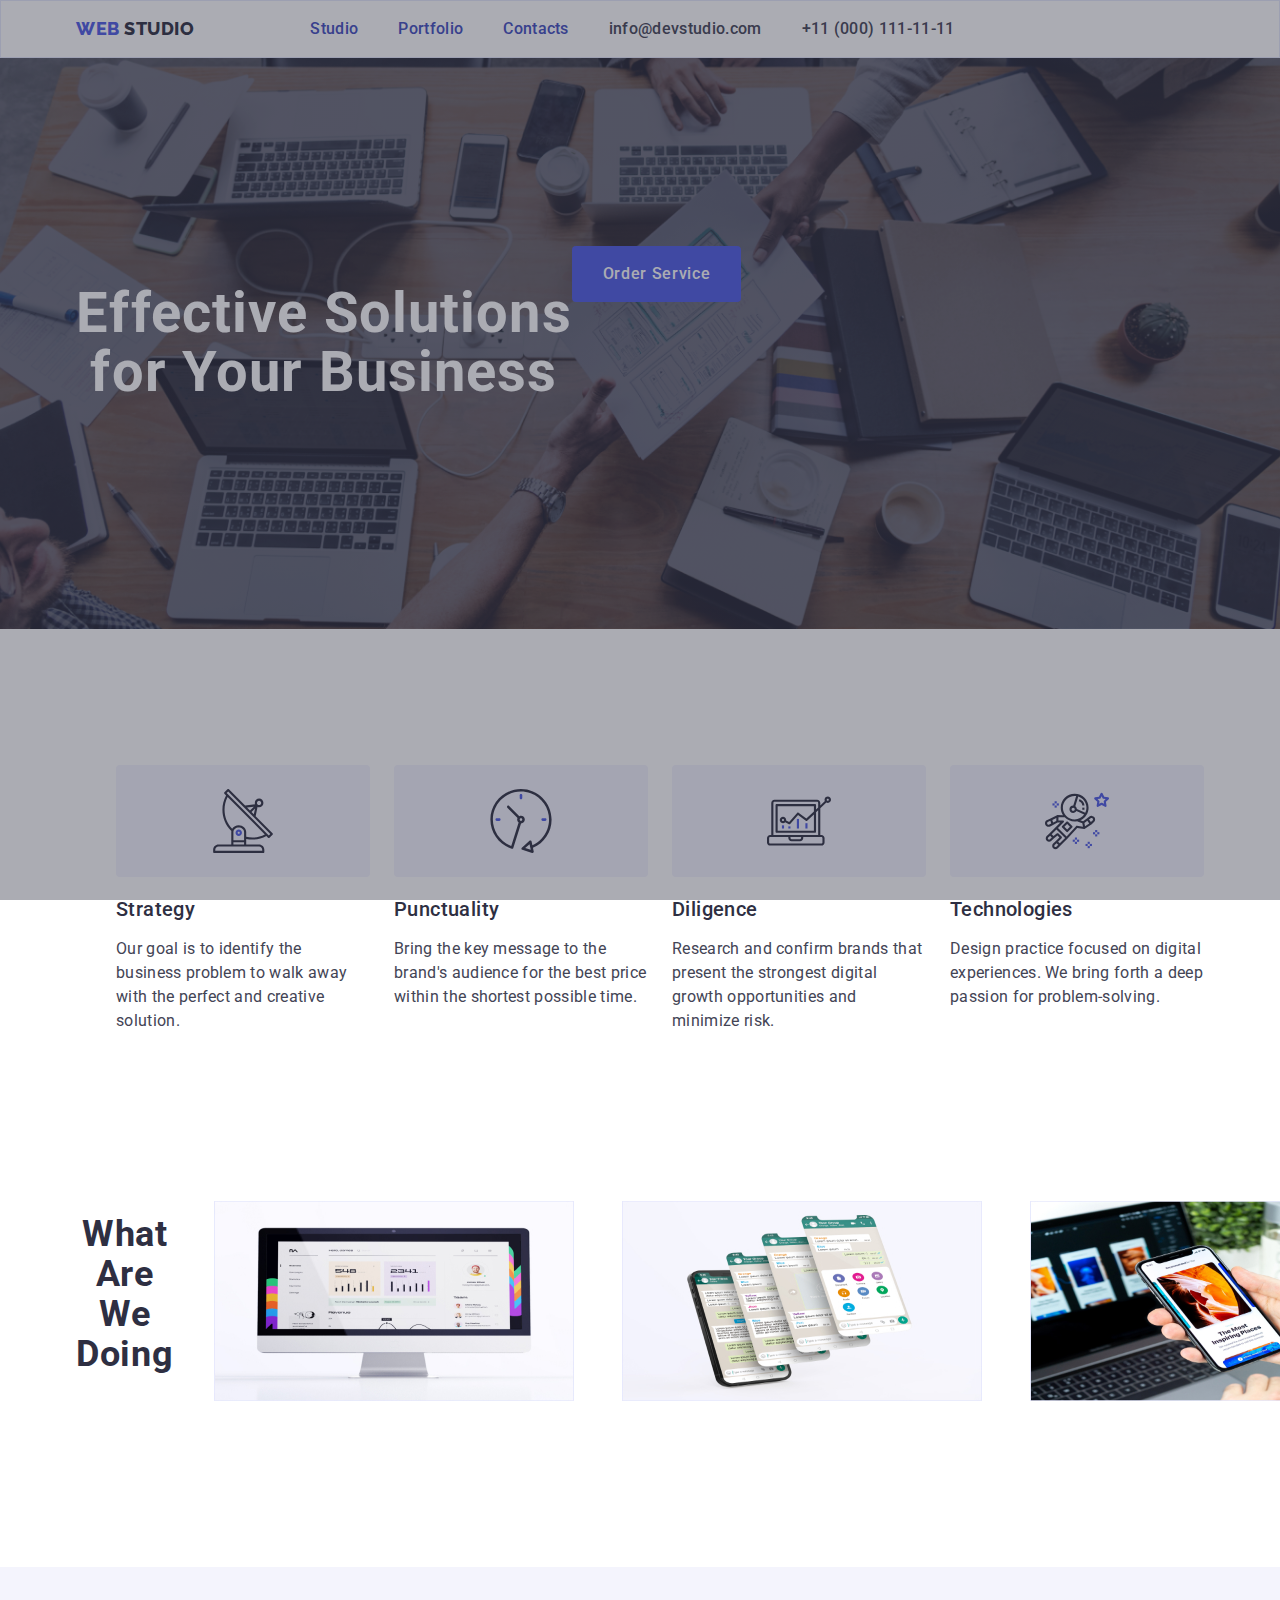
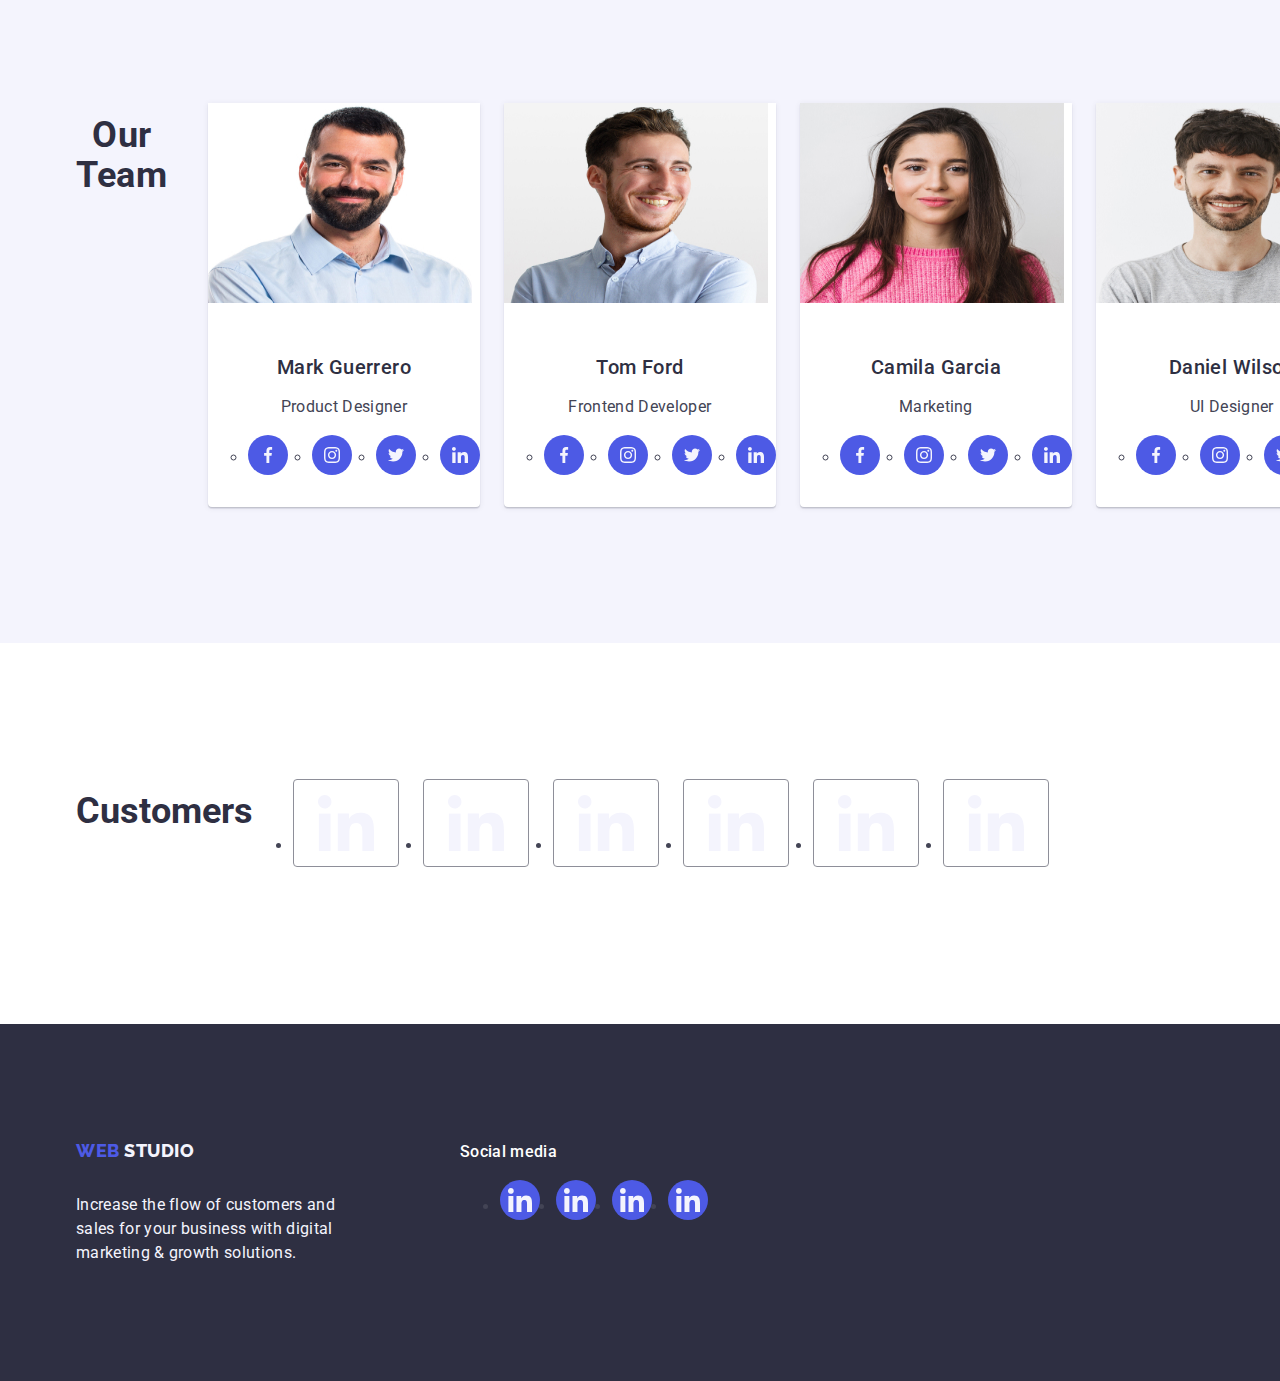
==== index.html @ 6be83ae6 "update" ====
<!DOCTYPE html>
<html lang="en">
<head>
    <meta charset="UTF-8">
    <meta name="viewport" content="width=device-width, initial-scale=1.0">
    <link rel="preconnect" href="https://fonts.googleapis.com">
    <link rel="preconnect" href="https://fonts.gstatic.com" crossorigin>
    <link href="https://fonts.googleapis.com/css2?family=Raleway:ital,wght@0,100..900;1,100..900&family=Roboto:ital,wght@0,100;0,300;0,400;0,500;0,700;0,900;1,100;1,300;1,400;1,500;1,700;1,900&display=swap" rel="stylesheet">
    <link
      rel="stylesheet"
      href="https://cdnjs.cloudflare.com/ajax/libs/modern-normalize/2.0.0/modern-normalize.min.css"
    />
    <link rel="stylesheet" href="./css/styles.css">
    <title>Document</title>
</head>
<body>
    <header class="header-styles">
        <div class="container">
            <nav class="nav-container">
                <a href="./index.html" class="nav-logo link logo">
                    Web
                    <span class="span-style">
                        Studio
                    </span>
                </a>
                <ul class="list nav-list">
                    <li class="nav-link-one link">
                        <a href="./index.html" class="link link-one">Studio</a>
                    </li>
                    <li class="nav-link-one link">
                        <a href="./portfolio.html" class="link link-one">Portfolio</a>
                    </li>
                    <li class="nav-link-one link">
                        <a href="" class="link link-one">Contacts</a>
                    </li>
                </ul>
            </nav>
            <address class="address">
                <ul class="list address-list">
                    <li class="nav-link-one link">
                        <a href="mailto:info@devstudio.com" class="link link-add">info@devstudio.com</a>
                    </li>
                    <li class="nav-link-one link">
                        <a href="tel:+110001111111" class="link link-add">+11 (000) 111-11-11</a>
                    </li>
                </ul>
            </address>
        </div>
    </header>
    <main>
        <section class="section-one">
            <div class="container">
                <h1 class="section-header">Effective Solutions for Your Business</h1>
                <button type="button" class="header-btn" data-modal-open>Order Service</button>
            </div>
        </section>
        <section class="section-two">
            <div class="container">
                <h2 hidden class="visually-hidden">Vision</h2>
                <ul class="list section-two-list">
                    <li class="list-item">
                        <div class="list-item-images">
                            <svg height="64" width="64">
                                <use href="./images/icons.svg#antenna" />
                            </svg>
                        </div>
                        <h3 class="heading-list">Strategy</h3>
                        <p class="p-list-item">
                            Our goal is to identify the business problem to walk away with the perfect and creative solution.
                        </p>
                    </li>
                    <li class="list-item">
                        <div class="list-item-images">
                            <svg height="64" width="64">
                                <use href="./images/icons.svg#clock" />
                            </svg>
                        </div>
                        <h3 class="heading-list">Punctuality</h3>
                        <p class="p-list-item">
                            Bring the key message to the brand's audience for the best price within the shortest possible time.
                        </p>
                    </li>
                    <li class="list-item">
                        <div class="list-item-images">
                            <svg height="64" width="64">
                                <use href="./images/icons.svg#graph" />
                            </svg>
                        </div>
                        <h3 class="heading-list">Diligence</h3>
                        <p class="p-list-item">
                            Research and confirm brands that present the strongest digital growth opportunities and minimize risk.
                        </p>
                    </li>
                    <li class="list-item">
                        <div class="list-item-images">
                            <svg height="64" width="64">
                                <use href="./images/icons.svg#astro" />
                            </svg>
                        </div>
                        <h3 class="heading-list">Technologies</h3>
                        <p class="p-list-item">
                            Design practice focused on digital experiences. We bring forth a deep passion for problem-solving.
                        </p>
                    </li>
                </ul>
            </div>
        </section>
        <section class="section-three">
            <div class="container">
                <h2 class="section-header-three">What are we doing</h2>
                <ul class="list section-three-list">
                    <li class="section-three-list-item">
                        <img src="./images/img-act1.jpg" width="360" height="200" alt="activity-1">
                    </li>
                    <li class="section-three-list-item">
                        <img src="./images/img-act2.jpg" width="360" height="200" alt="activity-2">
                    </li>
                    <li class="section-three-list-item">
                        <img src="./images/img-act3.jpg" width="360" height="200" alt="activity-3">
                    </li>
                </ul>
            </div>
        </section>
        <section class="section-four">
            <div class="container">
                <h2 class="section-header-four">Our Team</h2>
                <ul class="list section-four-list">
                    <li class="section-four-list-item">
                        <img src="./images/img-person1.jpg" width="264" height="200" alt="person-1">
                        <div class="card-container">
                            <h3 class="heading-list-four">Mark Guerrero</h3>
                            <p class="p-list-item-four">
                                Product Designer
                            </p>
                            <ul class="card-soc-med-list">
                                <li class="card-soc-med-item">
                                    <a href="https://www.facebook.com/" class="card-soc-med-link">
                                        <svg class="soc-med-icon" height="16" width="16">
                                            <use href="./images/icons.svg#facebook" />
                                        </svg>
                                    </a>
                                </li>
                                <li class="card-soc-med-item">
                                    <a href="https://www.instagram.com/" class="card-soc-med-link">
                                        <svg class="soc-med-icon" height="16" width="16">
                                            <use href="./images/icons.svg#instagram" />
                                        </svg>
                                    </a>
                                </li>
                                <li class="card-soc-med-item">
                                    <a href="https://www.twitter.com/" class="card-soc-med-link">
                                        <svg class="soc-med-icon" height="16" width="16">
                                            <use href="./images/icons.svg#twitter" />
                                        </svg>
                                    </a>
                                </li>
                                <li class="card-soc-med-item">
                                    <a href="https://www.linkedin.com/" class="card-soc-med-link">
                                        <svg class="soc-med-icon" height="16" width="16">
                                            <use href="./images/icons.svg#linkedin" />
                                        </svg>
                                    </a>
                                </li>
                            </ul>
                        </div>
                    </li>
                    <li class="section-four-list-item">
                        <img src="./images/img-person2.jpg" width="264" height="200" alt="person-2">
                        <div class="card-container">
                            <h3 class="heading-list-four">Tom Ford</h3>
                            <p class="p-list-item-four">
                               Frontend Developer 
                            </p>
                            <ul class="card-soc-med-list">
                                <li class="card-soc-med-item">
                                    <a href="https://www.facebook.com/" class="card-soc-med-link">
                                        <svg class="soc-med-icon" height="16" width="16">
                                            <use href="./images/icons.svg#facebook" />
                                        </svg>
                                    </a>
                                </li>
                                <li class="card-soc-med-item">
                                    <a href="https://www.instagram.com/" class="card-soc-med-link">
                                        <svg class="soc-med-icon" height="16" width="16">
                                            <use href="./images/icons.svg#instagram" />
                                        </svg>
                                    </a>
                                </li>
                                <li class="card-soc-med-item">
                                    <a href="https://www.twitter.com/" class="card-soc-med-link">
                                        <svg class="soc-med-icon" height="16" width="16">
                                            <use href="./images/icons.svg#twitter" />
                                        </svg>
                                    </a>
                                </li>
                                <li class="card-soc-med-item">
                                    <a href="https://www.linkedin.com/" class="card-soc-med-link">
                                        <svg class="soc-med-icon" height="16" width="16">
                                            <use href="./images/icons.svg#linkedin" />
                                        </svg>
                                    </a>
                                </li>
                            </ul>
                        </div>
                    </li>
                    <li class="section-four-list-item">
                        <img src="./images/img-person3.jpg" width="264" height="200" alt="person-3">
                        <div class="card-container">
                            <h3 class="heading-list-four">Camila Garcia</h3>
                            <p class="p-list-item-four">
                                Marketing
                            </p>
                            <ul class="card-soc-med-list">
                                <li class="card-soc-med-item">
                                    <a href="https://www.facebook.com/" class="card-soc-med-link">
                                        <svg class="soc-med-icon" height="16" width="16">
                                            <use href="./images/icons.svg#facebook" />
                                        </svg>
                                    </a>
                                </li>
                                <li class="card-soc-med-item">
                                    <a href="https://www.instagram.com/" class="card-soc-med-link">
                                        <svg class="soc-med-icon" height="16" width="16">
                                            <use href="./images/icons.svg#instagram" />
                                        </svg>
                                    </a>
                                </li>
                                <li class="card-soc-med-item">
                                    <a href="https://www.twitter.com/" class="card-soc-med-link">
                                        <svg class="soc-med-icon" height="16" width="16">
                                            <use href="./images/icons.svg#twitter" />
                                        </svg>
                                    </a>
                                </li>
                                <li class="card-soc-med-item">
                                    <a href="https://www.linkedin.com/" class="card-soc-med-link">
                                        <svg class="soc-med-icon" height="16" width="16">
                                            <use href="./images/icons.svg#linkedin" />
                                        </svg>
                                    </a>
                                </li>
                            </ul>
                        </div>
                    </li>
                    <li class="section-four-list-item">
                        <img src="./images/img-person4.jpg" width="264" height="200" alt="person-4">
                        <div class="card-container">
                            <h3 class="heading-list-four">Daniel Wilson</h3>
                            <p class="p-list-item-four">
                                UI Designer
                            </p>
                            <ul class="card-soc-med-list">
                                <li class="card-soc-med-item">
                                    <a href="https://www.facebook.com/" class="card-soc-med-link">
                                        <svg class="soc-med-icon" height="16" width="16">
                                            <use href="./images/icons.svg#facebook" />
                                        </svg>
                                    </a>
                                </li>
                                <li class="card-soc-med-item">
                                    <a href="https://www.instagram.com/" class="card-soc-med-link">
                                        <svg class="soc-med-icon" height="16" width="16">
                                            <use href="./images/icons.svg#instagram" />
                                        </svg>
                                    </a>
                                </li>
                                <li class="card-soc-med-item">
                                    <a href="https://www.twitter.com/" class="card-soc-med-link">
                                        <svg class="soc-med-icon" height="16" width="16">
                                            <use href="./images/icons.svg#twitter" />
                                        </svg>
                                    </a>
                                </li>
                                <li class="card-soc-med-item">
                                    <a href="https://www.linkedin.com/" class="card-soc-med-link">
                                        <svg class="soc-med-icon" height="16" width="16">
                                            <use href="./images/icons.svg#linkedin" />
                                        </svg>
                                    </a>
                                </li>
                            </ul>
                        </div>
                    </li>
                </ul>
            </div>
        </section>
        <section class="section-five">
            <div class="container section-five-container">
                <h2 class="section-five-heading">Customers</h2>
                <ul class="section-five-list">
                    <li class="section-five-list-item">
                        <a href="https://www.twitter.com/" class="section-five-link">
                            <svg class="customer-icon" width="104" height="56">
                                <use href="./images/icons.svg#linkedin" />
                            </svg>
                        </a>
                    </li>
                    <li class="section-five-list-item">
                        <a href="https://www.twitter.com/" class="section-five-link">
                            <svg class="customer-icon" width="104" height="56">
                                <use href="./images/icons.svg#linkedin" />
                            </svg>
                        </a>
                    </li>
                    <li class="section-five-list-item">
                        <a href="https://www.twitter.com/" class="section-five-link">
                            <svg class="customer-icon" width="104" height="56">
                                <use href="./images/icons.svg#linkedin" />
                            </svg>
                        </a>
                    </li>
                    <li class="section-five-list-item">
                        <a href="https://www.twitter.com/" class="section-five-link">
                            <svg class="customer-icon" width="104" height="56">
                                <use href="./images/icons.svg#linkedin" />
                            </svg>
                        </a>
                    </li>
                    <li class="section-five-list-item">
                        <a href="https://www.twitter.com/" class="section-five-link">
                            <svg class="customer-icon" width="104" height="56">
                                <use href="./images/icons.svg#linkedin" />
                            </svg>
                        </a>
                    </li>
                    <li class="section-five-list-item">
                        <a href="https://www.twitter.com/" class="section-five-link">
                            <svg class="customer-icon" width="104" height="56">
                                <use href="./images/icons.svg#linkedin" />
                            </svg>
                        </a>
                    </li>
                </ul>
            </div>
        </section>  
    </main>
    <footer class="index-footer">
        <div class="container footer-container">
            <div class="footer-text-container">
                <a href="./index.html" class="nav-logo link footer-link" id="footer-link">
                    Web
                    <span class="span-style footer-span-style">
                        Studio
                    </span>
                </a>
                <p class="footer-text">
                    Increase the flow of customers and sales for your business with digital marketing & growth solutions.
                </p>
            </div>
            <div class="footer-soc-med">
                <p class="footer-soc-med-text">Social media</p>
                <ul class="footer-soc-med-list">
                    <li class="footer-soc-med-list-item">
                        <a href="https://www.twitter.com/" class="footer-soc-med-list-item-link">
                            <svg class="footer-soc-med-icon" width="24" height="24">
                                <use href="./images/icons.svg#linkedin" />
                            </svg>
                        </a>
                    </li>
                    <li class="footer-soc-med-list-item">
                        <a href="https://www.twitter.com/" class="footer-soc-med-list-item-link">
                            <svg class="footer-soc-med-icon" width="24" height="24">
                                <use href="./images/icons.svg#linkedin" />
                            </svg>
                        </a>
                    </li>
                    <li class="footer-soc-med-list-item">
                        <a href="https://www.twitter.com/" class="footer-soc-med-list-item-link">
                            <svg class="footer-soc-med-icon" width="24" height="24">
                                <use href="./images/icons.svg#linkedin" />
                            </svg>
                        </a>
                    </li>
                    <li class="footer-soc-med-list-item">
                        <a href="https://www.twitter.com/" class="footer-soc-med-list-item-link">
                            <svg class="footer-soc-med-icon" width="24" height="24">
                                <use href="./images/icons.svg#linkedin" />
                            </svg>
                        </a>
                    </li>
                </ul>
            </div>
        </div>
    </footer>
    <div class="modal-container" data-modal>
        <div class="modal"></div>
    </div>
    <script src="./js/modal.js"></script>
</body>
</html>
---- css/styles.css ----
:root {
    --logo: #4d5ae5;
    --spanLogo: #2e2f42;
    --link: #2e2f42;
    --hovercolor: #404bbf;
    --addressLink: #434455;
    --sectionColor: #2e2f42;
    --footerText: #F4F4FD;
    --portfolioListBtn: #4d5ae5;
    --sectionFiveLink: #8e8f99;
    --socmedfooter: #FFFFFF;
}

body {
    font-family: "Roboto", sans-serif;
    color: #434455;
    background-color: #FFFFFF;
}
img {
    display: block;
    /* Other styling properties for images, if needed */
  }

.header-styles {
    box-shadow: 0px 2px 1px rgba(46, 47, 66, 0.08), 0px 1px 1px rgba(46, 47, 66, 0.16), 0px 1px 6px rgba(46, 47, 66, 0.08);
}
.nav-logo {
    font-family: 'Raleway', sans-serif;
    font-size: 18px;
    font-weight: 800;
    line-height: 1.17;
    letter-spacing: .03em;
    text-transform: uppercase;
    color: var(--logo);
    text-decoration: none;
}

.logo {
    margin-right: 76px;
}

link {
    text-decoration: none;
    
}

.span-style {
    color: var(--spanLogo);
}


.list {
    list-style: none;
    
}

.nav-list {
    display: flex;
    gap: 40px;
}

.nav-link-one {
    font-family: 'Roboto', sans-serif;
    font-size: 16px;
    font-weight: 500;
    line-height: 1.5;
    letter-spacing: .02em;
    color: var(--spanLogo);
}

.link-one {
    text-decoration: none;
    color: var(--spanLogo);
    padding: 24px 0;
    text-decoration: none;
    position: relative;
    color: #404bbf;
    transition: color 250ms cubic-bezier(0.4, 0, 0.2, 1);
}

.link-one::after{
    content: '';
    position: absolute;
    left: 0;
    bottom:-1px;
    height: 4px;
    background-color: #404bbf;
    border-radius: 2px;

}

.link-one:hover {
    color: var(--hovercolor);
}

.link-one:focus {
    color: var(--hovercolor);
}

.link-add {
    text-decoration: none;
    color: var(--addressLink);
    transition: color 250ms cubic-bezier(0.4, 0, 0.2, 1);
}

.link-add:hover {
    color: var(--hovercolor);
}

.link-add:focus {
    color: var(--hovercolor);
}

.address {
    font-style: normal;

}
.address-list {
    display: flex;
    gap: 40px;
}

.section-one {
    background-color: var(--sectionColor);
    padding: 188px 0;
    background-image: linear-gradient(rgba(46, 47, 66, 0.7), rgba(46, 47, 66, 0.7)), url(../images/people-office.jpg);
    max-width: 1440px;
    background-repeat: no-repeat;
    background-position: center;
    background-size: cover;
}

.section-header {
    font-size:56px;
    line-height: 1.07;
    text-align: center;
    letter-spacing: .02em;
    color: #FFFFFF;
    max-width: 496px;
}

.header-btn {
    background-color: #4D5AE5 ;
    font-family: "Roboto", sans-serif;
    font-weight: 500;
    font-size: 16px;
    line-height: 1.5;
    letter-spacing: 0.04em;
    color: #FFFFFF;
    cursor: pointer;
    min-width: 169px;
    height: 56px;
    border: none;
    border-radius: 4px;
    transition: background-color 250ms cubic-bezier(0.4, 0, 0.2, 1);

}

.header-btn:hover {
    background-color: var(--hovercolor);
}
.header-btn:focus {
    background-color: var(--hovercolor);
}

.section-two {
    padding: 120px 0;
}


.list-item-images {
    display: flex;
    align-items: center;
    justify-content: center;
    height: 112px;
    border-radius: 4px;
    background-color: #f4f4fd;
    margin-bottom: 8px;
}

.visually-hidden {
    position: absolute;
    width: 1px;
    height: 1px;
    margin: -1px;
    border: 0;
    padding: 0;
    white-space: nowrap;
    clip-path: inset(100%);
    clip: rect(0 0 0 0);
    overflow: hidden;
  }

.heading-list {
    font-weight: 500;
    font-size: 20px;
    line-height: 1.2;
    letter-spacing: .02em;
    color: var(--sectionColor);
    margin-bottom: 8px;
}

.section-two-list {
    display: flex;
    gap: 24px;
    justify-content: center;
}

.list-item {
    width: calc((100% - 72px) / 4);
    appearance: margin-right 24px;
}

.list-item:last-child {
    margin-right: 0;
}

.p-list-item {
    line-height: 1.5;
    letter-spacing: .02em;
}

.section-three {
    padding-bottom: 120px;
}

.section-header-three {
    font-size: 36px;
    line-height: 1.11;
    text-align: center;
    letter-spacing: .02em;
    color: var(--sectionColor);
    text-transform: capitalize  ;
    margin-bottom: 72px;
}

.section-three-list {
    display:flex;
    gap: 24px;
}

.section-three-list-item {
    margin-right: 24px;
    flex-basis: calc((100% - 3 * 16px) / 3);
}

.section-three-list-item:last-child {
    margin-right: 0;
}

.section-four {
    background-color: #F4F4FD;
    padding: 120px 0;
}

.section-header-four {
    font-size: 36px;
    line-height: 1.11;
    text-align: center;
    letter-spacing: .02em;
    text-transform: capitalize  ;
    color: var(--sectionColor);
    margin-bottom: 72px;
}

.section-four-list {
    display:flex;
    gap: 24px;
}

.section-four-list-item {

    background-color: #FFFFFF;
    flex-basis: calc((100% - 72px) / 4);
    border-radius: 0px 0px 4px 4px;
    box-shadow: 0px 1px 6px rgba(46, 47, 66, 0.08), 0px 1px 1px rgba(46, 47, 66, 0.16), 0px 2px 1px rgba(46, 47, 66, 0.08);

}

.card-container {
    padding: 32px 0;
}

.card-soc-med-list {
    display: flex;
    justify-content: center;
    gap: 24px;
}

.card-soc-med-item {
    width: 40px;
    height: 40px;
}

.card-soc-med-link {
    width: 100%;
    height: 100%;
    background-color: #4d5ae5;
    border-radius: 50%;
    display: flex;
    align-items: center;
    justify-content: center;
    transition: background-color 250ms cubic-bezier(0.4, 0, 0.2, 1);
}

.card-soc-med-link:hover {
    background-color: #404bbf;
}

.card-soc-med-link:focus {
    background-color: #404bbf;
}

.soc-med-icon {
    fill: var(--footerText);
}

.heading-list-four {
    font-weight: 500;
    font-size: 20px;
    line-height: 1.2;
    letter-spacing: .02em;
    color: var(--sectionColor);
    text-align: center;
    margin-bottom: 8px;
}

.p-list-item-four {
    font-size: 16px;
    line-height: 1.5;
    letter-spacing: .02em;
    text-align: center;
}

.section-five {
    padding-top: 120px;
    padding-bottom: 120px;
}

.section-five-heading {
    font-size: 36px;
    line-height: 1.11;
    color: #2e2f42;
    margin-bottom: 72px;
}

.section-five-list {
    display: flex;
    gap: 24px;
}

.section-five-list-item {
    width: calc((100% - 120px) / 6);
    height: 88px;
}

.section-five-link {
    height: 100%;
    width: 100%;
    border: 1px solid #8e8f99;
    border-radius: 4px;
    display: flex;
    align-items: center;
    justify-content: center;
    color: var(--sectionFiveLink);
    transition: border-color 250ms cubic-bezier(0.4, 0, 0.2, 1), color 250ms cubic-bezier(0.4, 0, 0.2, 1);
}

.section-five-link:hover {
    color: #404bbf;
    border-color: #404bbf;
}

.section-five-link:focus {
    color: #404bbf;
    border-color: #404bbf;
}

.customer-icon {
    fill: currentColor;
}

.index-footer {
    background-color: var(--sectionColor);
    padding: 100px 0;
}

.footer-container {
    align-items: baseline;
}

.footer-text-container {
    margin-right: 120px;
}
.footer-soc-med-text {
    font-weight: 500;
    font-size: 16px;
    line-height: 1.5;
    letter-spacing: 0.02em;
    color: var(--socmedfooter);
    margin-bottom: 16px;
}

.footer-soc-med-list {
    display: flex;
    gap: 16px;
}

.footer-soc-med-list-item {
    height: 40px;
    width: 40px;
}

.footer-soc-med-list-item-link {
    height: 100%;
    width: 100%;
    background-color: var(--portfolioListBtn);
    border-radius: 50%;
    display: flex;
    align-items: center;
    justify-content: center;
    transition: background-color 250ms cubic-bezier(0.4, 0, 0.2, 1);
}

.footer-soc-med-list-item-link:hover {
    background-color: #31d0aa;
}

.footer-soc-med-list-item-link:focus {
    background-color: #31d0aa;
}

.footer-soc-med-icon {
    fill: var(--footerText);
}

.footer-link {
    display: inline-block !important;
    margin-bottom: 16px;
}
#footer-link {
    display: inline-block;
    margin-bottom: 16px;
}
.footer-text {
    color: var(--footerText);
    line-height: 1.5;
    letter-spacing: .02em;
    max-width: 264px;
}

.footer-span-style {
    color: var(--footerText);
}

.modal-container {
    position: fixed;
    top:0;
    left: 0;
    height: 100%;
    width: 100%;
    background-color: rgba(46, 47, 66, 0.4);
    transition: opacity 250ms cubic-bezier(0.4, 0, 0.2, 1), visibility 250ms cubic-bezier(0.4, 0, 0.2, 1);
}

.is-hidden {
    opacity: 0;
    visibility: 0;
    pointer-events: none;
}

.modal {
    position: absolute;
    top: 50%;
    left: 50%;
    transform: translate(-50%, -50%) scale(1);
}

/* portfolio */

.section-portfolio {
    padding-top:96px;
    padding-bottom:120px;
}

.section-portfolio-list {
    display: flex;
    justify-content: center;
    gap:24px;
    margin-bottom: 72px;
}
.section-portfolio-list > li {
    margin-right: 24px;
}

.section-portfolio-list > li:last-child {
    margin-right: 0;
}

.section-portfolio-list-card {
    width: calc((100% - 48px) / 3);
}

.section-portfolio-list-card-container {
    padding: 32px 16px;
    border: 1px solid #e7e9fc;
    border-top: none;
    margin-bottom: 8px;
}

.portfolio-list-btn {
    font-family: "Roboto", sans-serif;
    font-weight: 500;
    font-size: 16px;
    line-height: 1.5;
    letter-spacing: .04em;
    color: var(--portfolioListBtn);
    cursor: pointer;
    background-color: var(--footerText);
    padding: 12px 24px;
    border: 1px solid #e7e9fc;
    border-radius: 4px;
}

.portfolio-list-btn:hover {
    color: #FFFFFF;
    border: 1px solid transparent;
    background-color: var(--hovercolor);
    box-shadow: 0px 3px 1px rgba(0, 0, 0, 0.1), 0px 2px 1px rgba(0, 0, 0, 0.08), 0px 2px 2px rgba(0, 0, 0, 0.12);
}

.portfolio-list-btn:focus {
    color: #FFFFFF;
    border: 1px solid transparent;
    background-color: var(--hovercolor);
    box-shadow: 0px 3px 1px rgba(0, 0, 0, 0.1), 0px 2px 1px rgba(0, 0, 0, 0.08), 0px 2px 2px rgba(0, 0, 0, 0.12);
}

.section-portfolio-list-cards {
    display: flex;
    flex-wrap: wrap;
    gap: 24px;
    row-gap: 48px;
}


.portfolio-link-lists {
    text-decoration: none;
    display: block;
}

.portfolio-link-lists:hover {
    box-shadow: 0px 1px 6px rgba(46, 47, 66, 0.08), 0px 1px 1px rgba(46, 47, 66, 0.16), 0px 2px 1px rgba(46, 47, 66, 0.08);
}

.portfolio-link-lists:focus {
    box-shadow: 0px 1px 6px rgba(46, 47, 66, 0.08), 0px 1px 1px rgba(46, 47, 66, 0.16), 0px 2px 1px rgba(46, 47, 66, 0.08);
}

.portfolio-link-lists-headingtwo {
    font-weight: 500;
    font-size: 20px;
    line-height: 1.2;
    letter-spacing: .02em;
    color: var(--sectionColor);
}

.portfolio-link-lists-p {
    font-size: 16px;
    line-height: 1.5;
    letter-spacing: .02em;
    color: var(--addressLink);
}

/* hw3 */

.header-styles {
    border: 1px solid #e7e9fc;

}

.container {
    display: flex;
    width: 1158px;
    margin: 0 auto;
    padding: 0 15px;
}

.nav-container {
    display: flex;
    align-items: center;
}
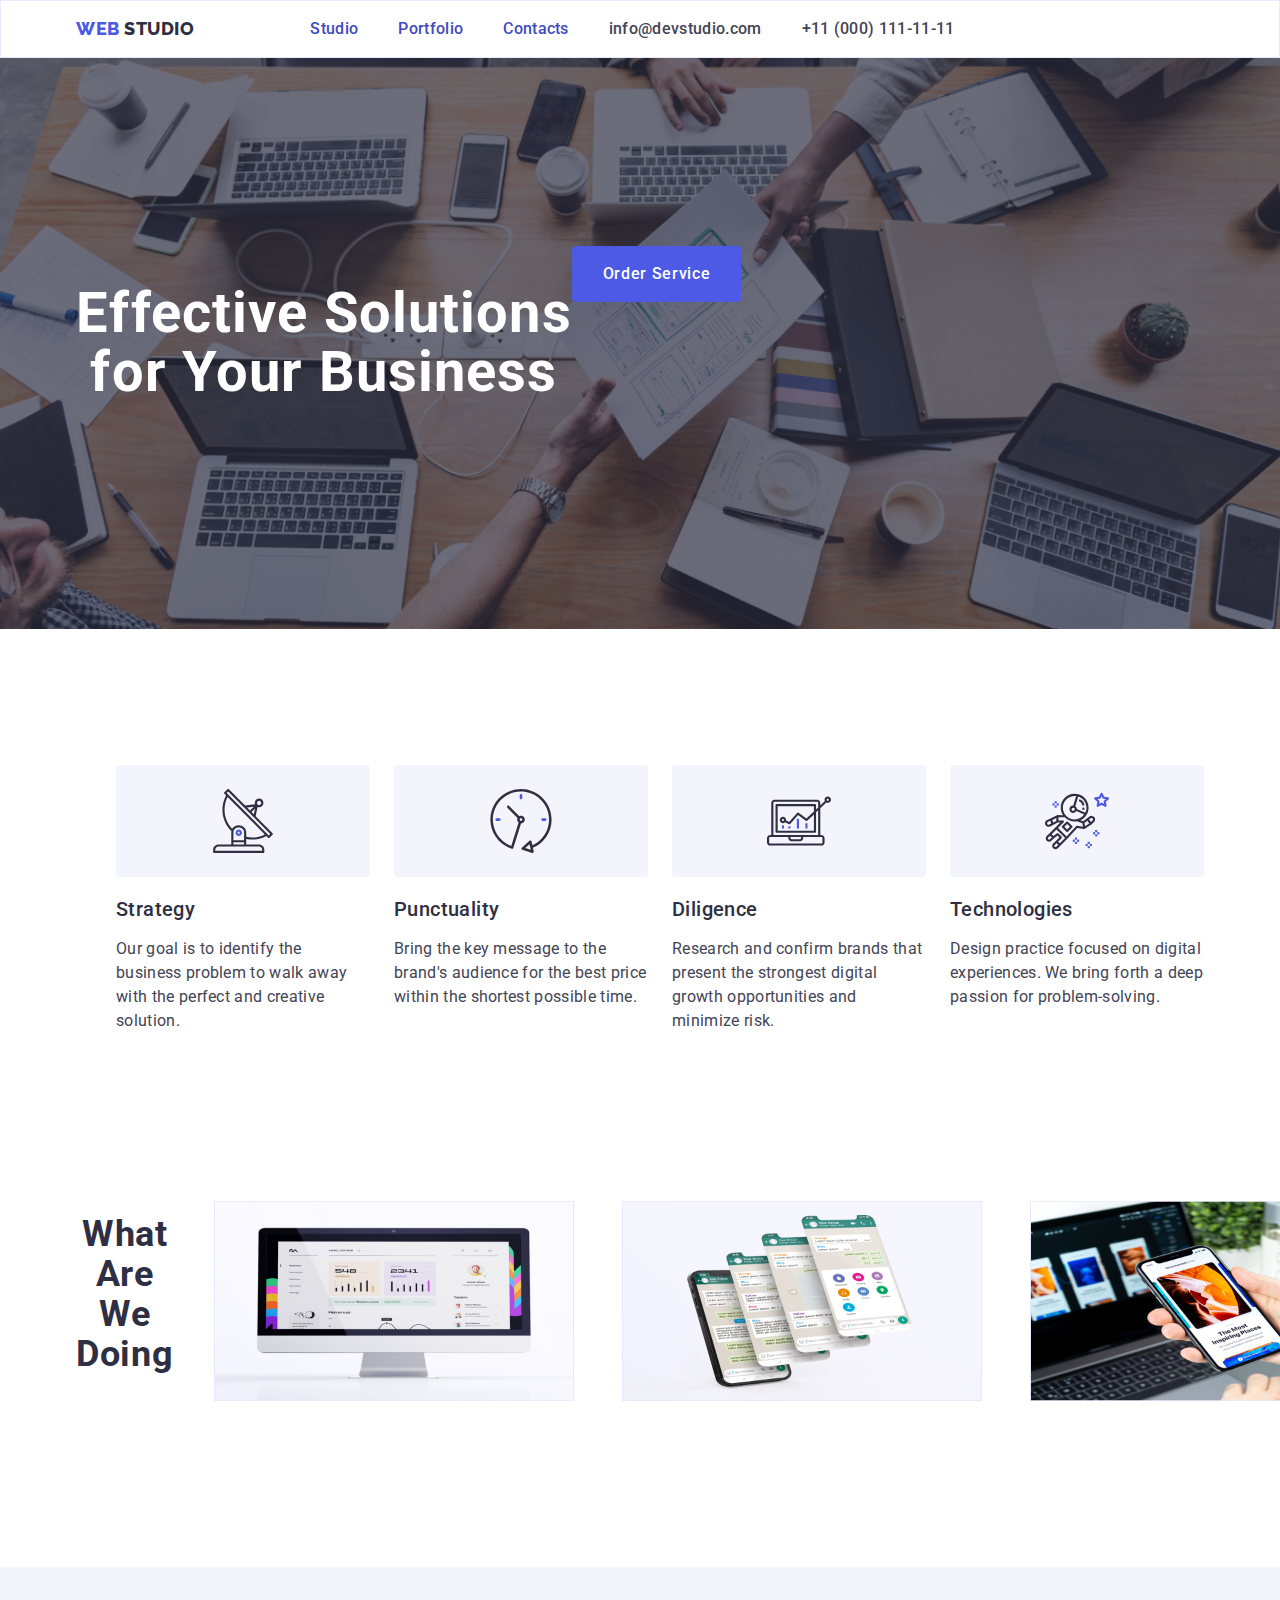
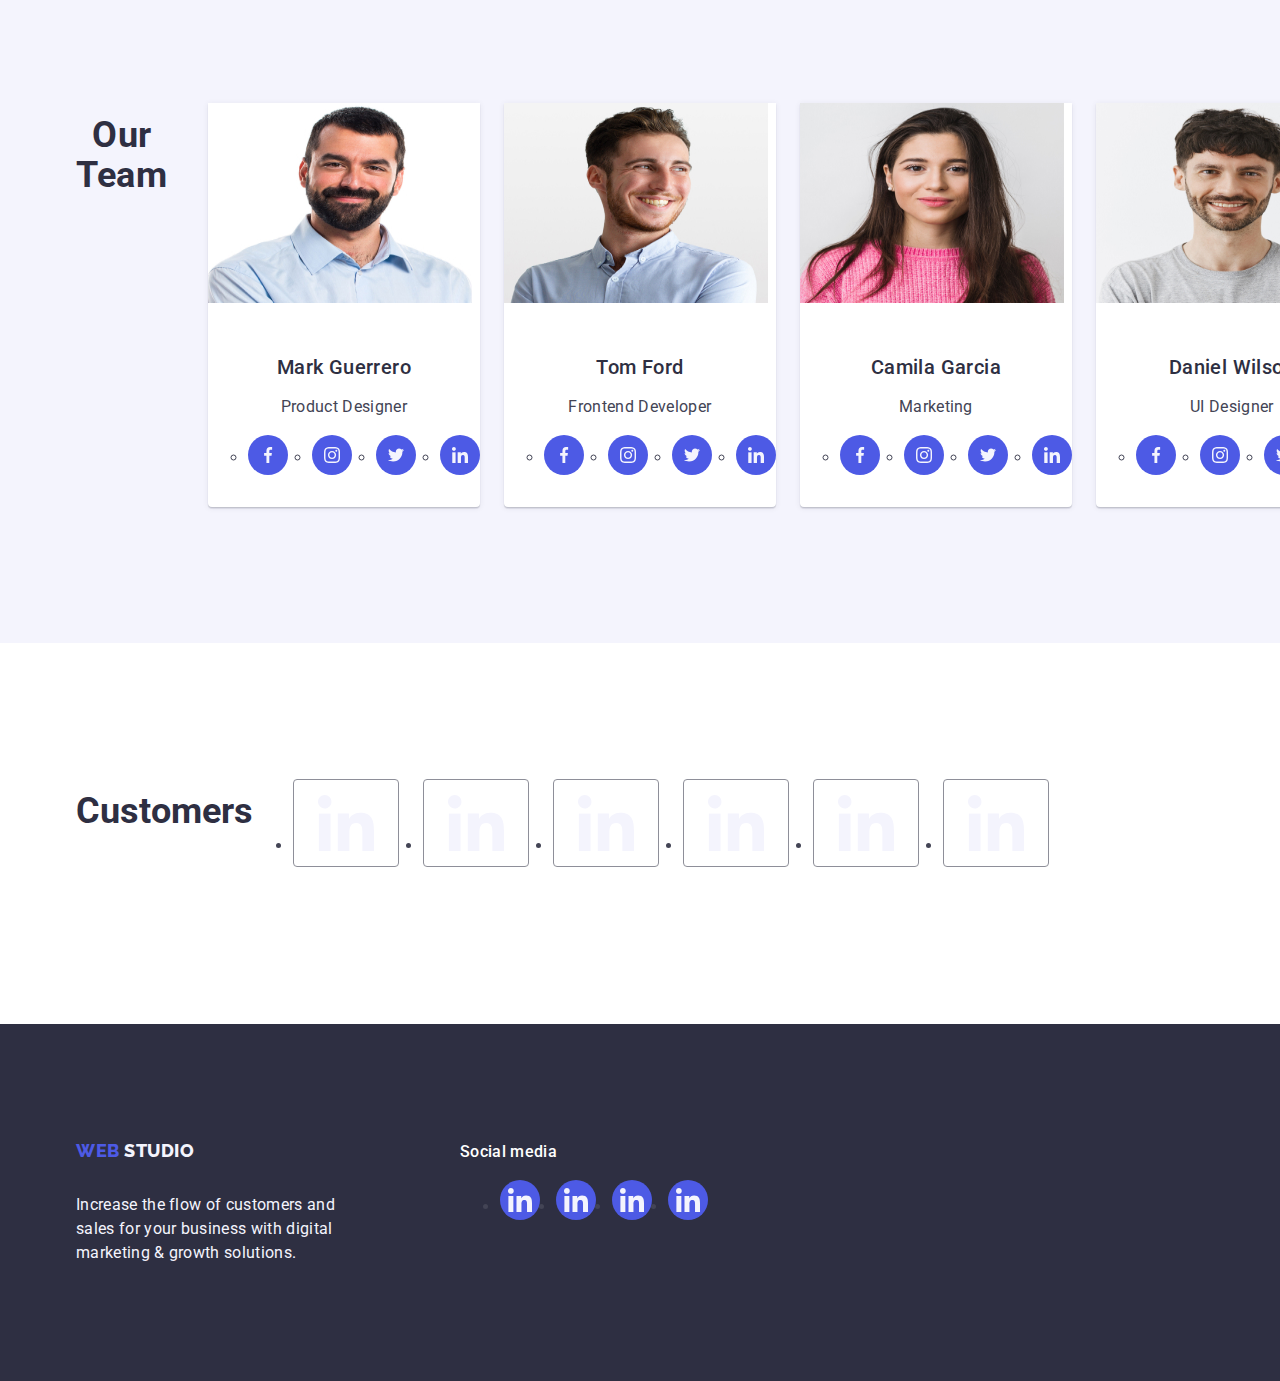
==== commit 45964a99: "update" ====
--- a/index.html
+++ b/index.html
@@ -382,7 +382,7 @@
             </div>
         </div>
     </footer>
-    <div class="modal-container" data-modal>
+    <div class="modal-container is-hidden" data-modal>
         <div class="modal"></div>
     </div>
     <script src="./js/modal.js"></script>
